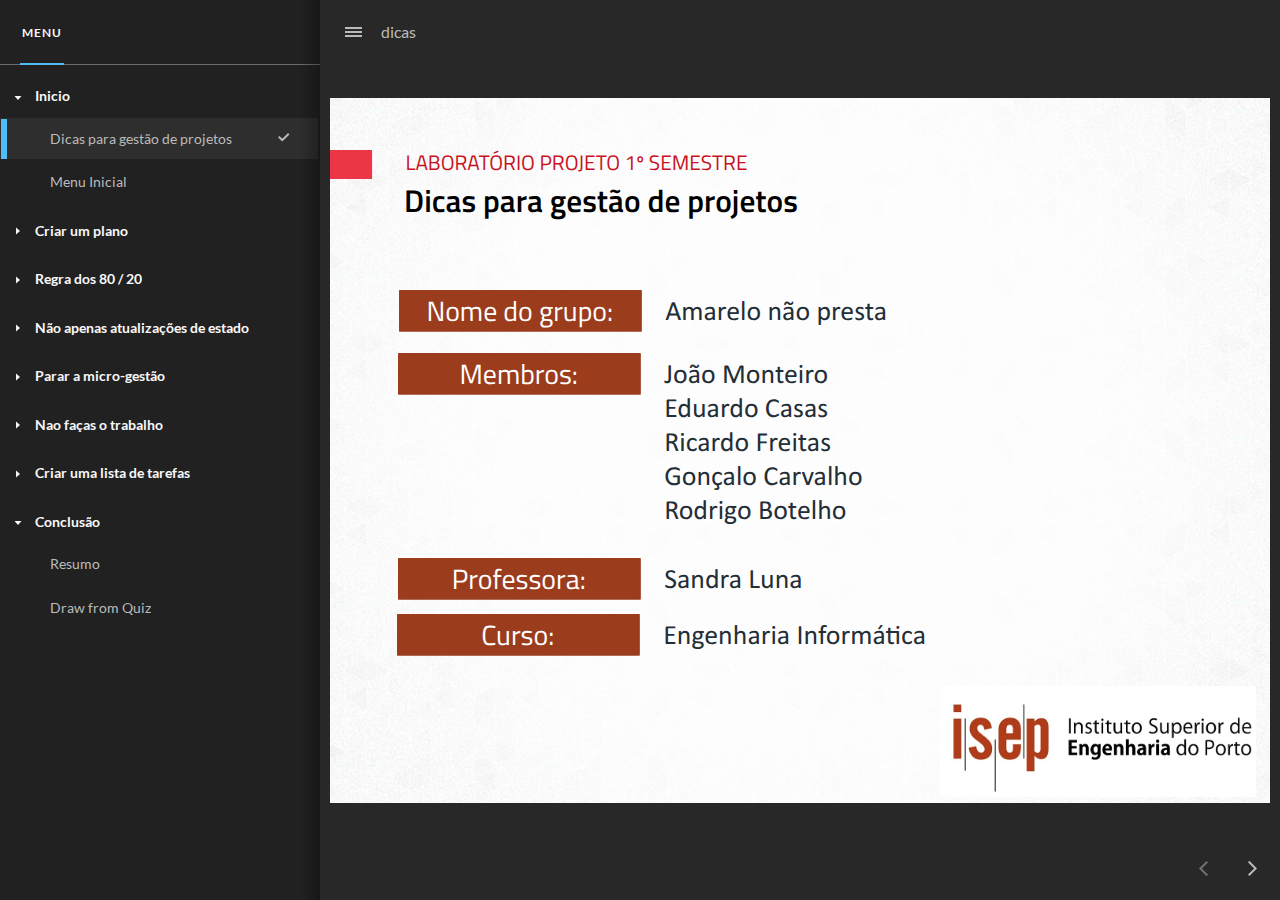
==== dicas/index.html @ 1bcc2f82 "Change dir" ====
﻿<!doctype html>
<html lang="en-US">
<head>
  <meta charset="utf-8">
  <!-- Created using Storyline 360 - http://www.articulate.com  -->
  <!-- version: 3.68.28820.0 -->
  <title>dicas</title>
  <meta http-equiv="x-ua-compatible" content="IE=edge"/>
  <meta name="viewport" content="width=device-width,initial-scale=1,user-scalable=no,shrink-to-fit=no,minimal-ui"/>
  <meta name="apple-mobile-web-app-capable" content="yes"/>
  <style>
    html, body { height: 100%; padding: 0; margin: 0 }
    #app { height: 100%; width: 100%; }
  </style>

  <script>
    window.DS = {};
    window.globals = {
      DATA_PATH_BASE: '',
      HAS_FRAME: true,
      HAS_SLIDE: true,

      lmsPresent: false,
      tinCanPresent: false,
      cmi5Present: false,
      aoSupport: false,
      scale: 'noscale',
      captureRc: false,
      browserSize: 'optimal',
      bgColor: '#282828',
      features: 'AccessibleVideo,FullScreenToggle,InsertSvgPicture,LayerPresentAsDialog,MultipleQuizTracking,QuestionCorrectVariable,UpdatedThemeEditor',
      themeName: 'unified',
      preloaderColor: '#FFFFFF',
      suppressAnalytics: false,
      productChannel: 'stable',
      publishSource: 'storyline',
      aid: 'aid|937a47ec-d680-4dd2-92f3-9caff6035903',
      cid: '84b4ccde-b6e2-4e72-9005-7d053c833c2b',
      playerVersion: '3.68.28820.0',
      publishTimestamp: '2022-10-08T15:47:43.0562556Z',
      maxIosVideoElements: 10,
      connectionSettings: { },

      
      parseParams: function(qs) {
        if (window.globals.parsedParams != null) {
          return window.globals.parsedParams;
        }
        qs = (qs || window.location.search.substr(1)).split('+').join(' ');
        var params = {},
            tokens,
            re = /[?&]?([^=]+)=([^&]*)/g;

        while (tokens = re.exec(qs)) {
          params[decodeURIComponent(tokens[1]).trim()] =
            decodeURIComponent(tokens[2]).trim();
        }
        window.globals.parsedParams = params;
        return params;
      }

    };
  </script>
  <script>
    var isIe11 = ('ActiveXObject' in window || window.MSBlobBuilder != null)
      && window.msCrypto != null && !window.ActiveXObject;
    if (isIe11) {
      window.globals.unsupportedBrowser = true;
      document.write(atob('[base64]'));
    }
  </script>
  
  <script>window.THREE = { };</script>
  
</head>
<body style="background: #282828" class="cs-HTML theme-unified">
  <!-- 360 -->
  <script>!function(e){var i=/iPhone/i,o=/iPod/i,n=/iPad/i,t=/(?=.*\bAndroid\b)(?=.*\bMobile\b)/i,d=/Android/i,s=/(?=.*\bAndroid\b)(?=.*\bSD4930UR\b)/i,b=/(?=.*\bAndroid\b)(?=.*\b(?:KFOT|KFTT|KFJWI|KFJWA|KFSOWI|KFTHWI|KFTHWA|KFAPWI|KFAPWA|KFARWI|KFASWI|KFSAWI|KFSAWA)\b)/i,r=/IEMobile/i,h=/(?=.*\bWindows\b)(?=.*\bARM\b)/i,a=/BlackBerry/i,l=/BB10/i,p=/Opera Mini/i,f=/(CriOS|Chrome)(?=.*\bMobile\b)/i,u=/(?=.*\bFirefox\b)(?=.*\bMobile\b)/i,c=new RegExp("(?:Nexus 7|BNTV250|Kindle Fire|Silk|GT-P1000)","i"),w=function(e,i){return e.test(i)},A=function(e){var A=e||navigator.userAgent,v=A.split("[FBAN");if(void 0!==v[1]&&(A=v[0]),this.apple={phone:w(i,A),ipod:w(o,A),tablet:!w(i,A)&&w(n,A),device:w(i,A)||w(o,A)||w(n,A)},this.amazon={phone:w(s,A),tablet:!w(s,A)&&w(b,A),device:w(s,A)||w(b,A)},this.android={phone:w(s,A)||w(t,A),tablet:!w(s,A)&&!w(t,A)&&(w(b,A)||w(d,A)),device:w(s,A)||w(b,A)||w(t,A)||w(d,A)},this.windows={phone:w(r,A),tablet:w(h,A),device:w(r,A)||w(h,A)},this.other={blackberry:w(a,A),blackberry10:w(l,A),opera:w(p,A),firefox:w(u,A),chrome:w(f,A),device:w(a,A)||w(l,A)||w(p,A)||w(u,A)||w(f,A)},this.seven_inch=w(c,A),this.any=this.apple.device||this.android.device||this.windows.device||this.other.device||this.seven_inch,this.phone=this.apple.phone||this.android.phone||this.windows.phone,this.tablet=this.apple.tablet||this.android.tablet||this.windows.tablet,"undefined"==typeof window)return this},v=function(){var e=new A;return e.Class=A,e};"undefined"!=typeof module&&module.exports&&"undefined"==typeof window?module.exports=A:"undefined"!=typeof module&&module.exports&&"undefined"!=typeof window?module.exports=v():"function"==typeof define&&define.amd?define("isMobile",[],e.isMobile=v()):e.isMobile=v()}(this);
    window.isMobile.apple.tablet = window.isMobile.apple.tablet ||
      (navigator.platform === 'MacIntel' && navigator.maxTouchPoints > 1);
    window.isMobile.apple.device = window.isMobile.apple.device || window.isMobile.apple.tablet;
    window.isMobile.tablet = window.isMobile.tablet || window.isMobile.apple.tablet;
    window.isMobile.any = window.isMobile.any || window.isMobile.apple.tablet;
  </script>

  <div id="focus-sink" tabindex="-1"></div>

  <div id="preso"></div>
  <script>
    (function() {

      var classTypes = [ 'desktop', 'mobile', 'phone', 'tablet' ];

      var addDeviceClasses = function(prefix, testObj) {
        var curr, i;
        for (i = 0; i < classTypes.length; i++) {
          curr = classTypes[i];
          if (testObj[curr]) {
            document.body.classList.add(prefix + curr);
          }
        }
      };

      var params = window.globals.parseParams(),
          isDevicePreview = params.devicepreview === '1',
          isPhoneOverride = params.deviceType === 'phone' || (isDevicePreview && params.phone == '1'),
          isTabletOverride = (params.deviceType === 'tablet' || isDevicePreview) && !isPhoneOverride,
          isMobileOverride = isPhoneOverride || isTabletOverride;

      var deviceView = {
        desktop: !window.isMobile.any && !isMobileOverride,
        mobile: window.isMobile.any || isMobileOverride,
        phone: isPhoneOverride || (window.isMobile.phone && !isTabletOverride),
        tablet: isTabletOverride || window.isMobile.tablet
      };

      window.globals.deviceView = deviceView;
      window.isMobile.desktop = !window.isMobile.any;
      window.isMobile.mobile = window.isMobile.any;

      addDeviceClasses('view-', deviceView);

    })();
  </script>
  
  <script src='story_content/user.js' type=text/javascript></script>
  <div class="slide-loader"></div>

  <script>
    var doc = document, loader = doc.body.querySelector('.slide-loader'); [ 1, 2, 3 ].forEach(function(n) { var d = doc.createElement('div'); d.style.backgroundColor = window.globals.preloaderColor; d.classList.add('mobile-loader-dot'); d.classList.add('dot' + n); loader.appendChild(d); });
  </script>

  <div class="mobile-load-title-overlay" style="display: none">
    <div class="mobile-load-title">dicas</div>
  </div>

  <div class="mobile-chrome-warning"></div>

  
<style>
  .warn-connection-dialog {
    display: none;
    background: transparent;
    pointer-events: none;
    position: fixed;
    left: 0;
    top: 0;
    width: 100%;
    height: 100%;
    z-index: 999;
  }

  .warn-connection-content {
    border-radius: 4px;
    background: white;
    border: 1px solid #E7E7E7;
    color: #333333;
    box-shadow: 0 2px 4px rgba(0, 0, 0, 0.25);
    transition: all 150ms ease-out;
    position: absolute;
    white-space: nowrap;
  }

  .view-phone.is-landscape .warn-connection-content {
    left: 23px;
    bottom: 23px;
  }

  .view-tablet.is-landscape .warn-connection-content {
    left: 50%;
    top: 20px;
    transform: translateX(-50%);
  }

  .is-portrait .warn-connection-content {
    transform: translate(-50%, calc(-100% - 15px));
  }

  .warn-connection-content p {
    display: inline-block;
    margin: 0 8px 0 0;
    line-height: 33px;
    font-size: 11px;
  }

  .warn-connection-content svg {
    position: relative;
    vertical-align: middle;
    margin: 0 2px 2px 8px;
  }

  .view-desktop .warn-connection-content {
    left: 1.5em;
    bottom: 1.5em;
  }

  .view-desktop .warn-connection-content p {
    font-size: 1.1em;
  }

  .is-offline .warn-connection-dialog {
    display: block;
  }

  .is-offline .cs-panel * {
    pointer-events: none !important;
  }

  .is-offline .cs-panel {
    pointer-events: all !important;
  }

  .is-offline #nav-controls * {
    pointer-events: none !important;
  }

  .is-offline #nav-controls {
    pointer-events: all !important;
  }
</style>

<div class="warn-connection-dialog">
  <div class="warn-connection-content">
    <svg width="17" height="15" viewBox="0 0 17 15" xmlns="http://www.w3.org/2000/svg">
      <path fill="#8F0000" stroke="white" d="M16.07,12.98 L15.88,12.23 L9.51,1.21 C8.97,0.26,7.6,0.26,7.06,1.21 L0.69,12.23 C0.15,13.16,0.81,14.36,1.91,14.36 H14.65 C15.47,14.36,16.05,13.7,16.07,12.98 Z"/>
      <path fill="white" stroke="white" d="M8.58,5.5 C8.35,5.28,8.5,5.35,8.21,5.32 C8.09,5.35,7.97,5.49,7.96,5.67 C7.97,5.79,7.98,5.92,7.98,6.04 L7.98,6.04 C7.99,6.17,8,6.31,8.01,6.43 L8.01,6.44 C8.03,6.92,8.06,7.41,8.09,7.9 L8.09,7.9 C8.12,8.39,8.14,8.88,8.17,9.37 C8.17,9.39,8.18,9.42,8.2,9.44 C8.23,9.46,8.25,9.47,8.28,9.47 C8.31,9.47,8.34,9.46,8.35,9.44 C8.37,9.43,8.38,9.4,8.39,9.35 L8.39,9.34 C8.39,9.24,8.4,9.15,8.4,9.05 L8.4,9.05 C8.41,8.96,8.41,8.86,8.42,8.75 C8.43,8.44,8.45,8.12,8.47,7.81 L8.47,7.81 C8.49,7.49,8.51,7.18,8.53,6.87 C8.55,6.46,8.56,6.05,8.59,5.64 L8.6,5.62 C8.6,5.57,8.59,5.53,8.58,5.5 L8.21,5.32 Z"/>
      <circle fill="white" stroke="white" cx="8.3" cy="11.35" r="0.3"/>
    </svg>
    <p>You are offline. Trying to reconnect...</p>
  </div>
</div>

<script>
  (function() {
    window.DS.connection = {
      warningShown: false,
      assets: {},
      loadingAssetGroup: false,
      retryDelay: 500
    };

    // @TODO this is POC code and can be cleaned up a bit more if we move forward
    // with the feature



    // The `window.globals.features` variable must be set in `webpack.dev.config` when testing locally - it is not enough
    // to have it in the data - but it must be set there as well.
    var useConnectionMessages = window.AbortController != null &&
      window.location.protocol != 'file:' &&
      window.globals.features.indexOf('ConnectionMessages') != -1;

    window.DS.connection.useConnectionMessages = useConnectionMessages

    var assetCount = 0;
    var checkLoadedId;
    var connectionSettings = window.globals.connectionSettings;

    if (useConnectionMessages && connectionSettings != null) {
      var contentEl = document.querySelector('.warn-connection-content');
      var messageEl = contentEl.querySelector('p')

      if (connectionSettings.useDarkTheme) {
        contentEl.style.borderColor = '#BABBBA';
        contentEl.style.backgroundColor = '#282828';
        contentEl.style.color = '#FFFFFF';
      }

      if (connectionSettings.message != null) {
        messageEl.textContent = window.decodeURIComponent(connectionSettings.message);
      }
    }

    function checkAssetsReady() {
      for (var i in DS.connection.assets) {
        if (!DS.connection.assets[i].success) {
          return false;
        }
      }
      return true;
    }

    function stopAssetGroup() {
      if (!useConnectionMessages) { return; }

      assetCount = 0;

      DS.connection.oldAssetGroup = DS.connection.assets;
      DS.connection.assets = {};
      DS.connection.loadingAssetGroup = false;
      clearInterval(checkLoadedId);
    }

    function startAssetGroup() {
      if (!useConnectionMessages) { return; }
      var ticks = 0;
      clearInterval(checkLoadedId);
      checkLoadedId = setInterval(function() {
        var loaded = 0;
        if (assetCount === 0 && loaded === 0) {
          clearInterval(checkLoadedId);
          return;
        }

        for (var i in DS.connection.assets) {
          if (DS.connection.assets[i].success) {
            loaded++;
          }
        }

        if (assetCount === loaded && checkAssetsReady()) {
          for (var i in DS.connection.assets) {
            if (DS.connection.assets[i].action) {
              DS.connection.assets[i].action();
            }
          }
          hideWarning();
          stopAssetGroup();
        }
      }, 100)
    }

    function requiredAsset(url, action, retry, type) {
      if (!useConnectionMessages) { return; }
      if (DS.connection.assets[url]) { return; }

      DS.connection.assets[url] = {
        success: false, action: action, retry: retry, type: type
      };
      assetCount = Object.keys(DS.connection.assets).length;
      if (!DS.connection.loadingAssetGroup) {
        startAssetGroup();
      }
      DS.connection.loadingAssetGroup = true;
    }

    function assetLoaded(url) {
      if (!useConnectionMessages) { return; }
      if (DS.connection.assets[url]) {
        DS.connection.assets[url].success = true;
      }
    }

    function assetFailed(url) {
      if (!useConnectionMessages) { return; }
      if (!DS.connection.assets[url]) {
        if (/\.js$/.test(url)) {
          setTimeout(function() {
            if (DS.connection.lastSlideLoaded != null) {
              DS.connection.lastSlideLoaded();
            }
          }, DS.connection.retryDelay);
        }
        return;
      }
      if (!DS.connection.warningShown) { showWarning(); }
      if (DS.connection.assets[url].retry) {
        setTimeout(function() {
          if (!DS.connection.assets[url].success) {
            DS.connection.assets[url].retry()
          }
        }, DS.connection.retryDelay);
      }
    }

    function hideWarning() {
      document.body.classList.remove('is-offline');
      DS.connection.warningShown = false;
    }
    DS.connection.hideWarning = hideWarning

    function showWarning(btn) {
      document.body.classList.add('is-offline')
      DS.connection.warningShown = true;
      updateWarningPosition();
    }

    function updateWarningPosition() {
      if (!DS.connection.warningShown) {
        return;
      }

      var isPortrait = document.body.classList.contains('is-portrait');
      var warningEl = document.querySelector('.warn-connection-content');

      if (isPortrait) {
        var slide = document.querySelector('.primary-slide');
        var slideRect = slide.getBoundingClientRect();

        warningEl.style.top = `${slideRect.top}px`
        warningEl.style.left = `${slideRect.left + slideRect.width / 2}px`
      } else {
        warningEl.style.top = null;
        warningEl.style.left = null;
      }

      window.requestAnimationFrame(updateWarningPosition);
    }

    // these will all be noops if the feature flag isn't set in
    // the data and `window.globals.features`
    DS.connection.requiredAsset = requiredAsset;
    DS.connection.assetLoaded = assetLoaded;
    DS.connection.assetFailed = assetFailed;
    DS.connection.stopAssetGroup = stopAssetGroup;
    DS.connection.startAssetGroup = startAssetGroup;
  })();
</script>


  <script>
    
    if (window.autoSpider && window.vInterfaceObject) {
      document.querySelector('.mobile-load-title-overlay').style.display = 'none';
    }
  </script>

  

  <link rel="stylesheet" href="html5/data/css/output.min.css" data-noprefix/>
</body>
<script src="html5/lib/scripts/bootstrapper.min.js"></script>
</html>
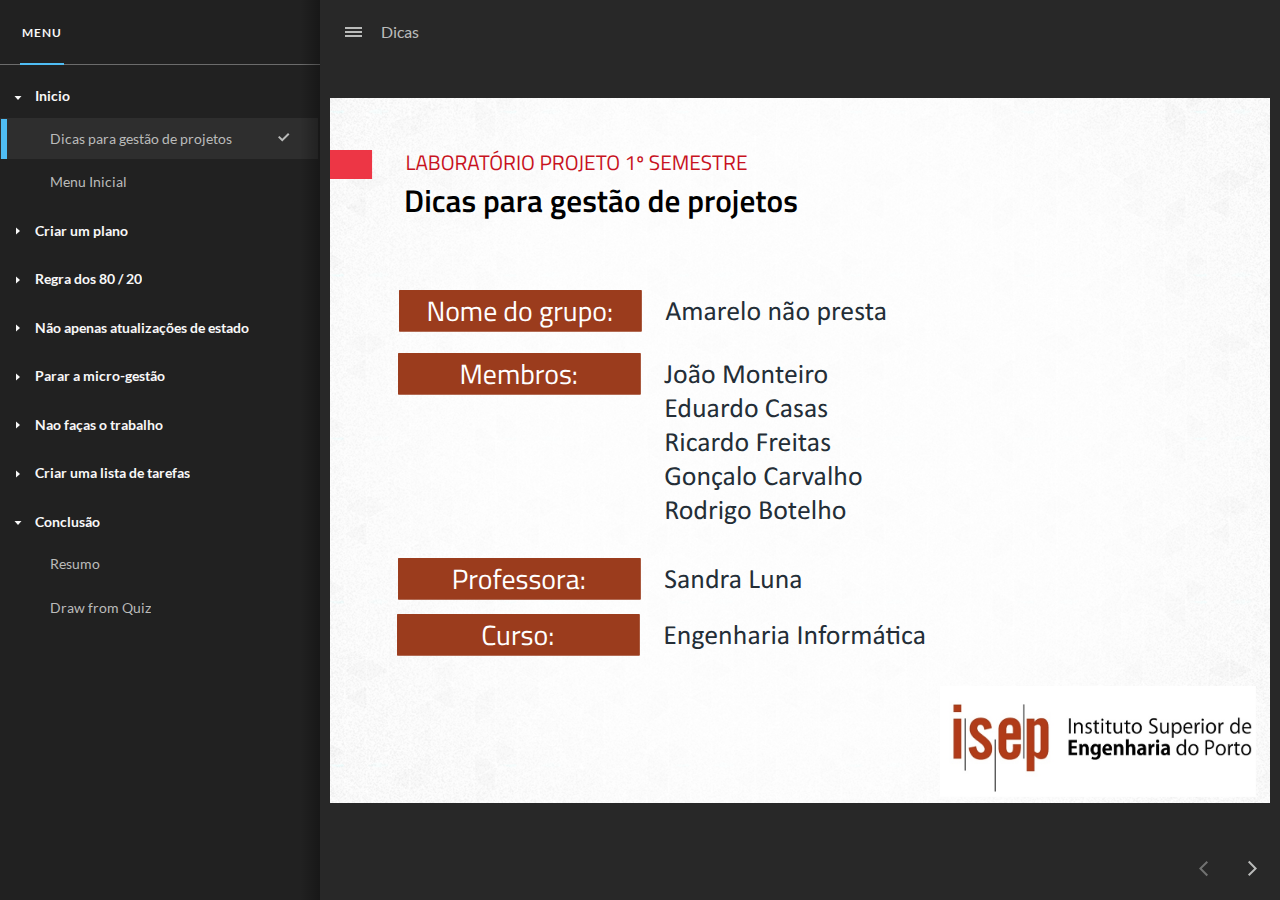
==== commit 83c70bd0: "rename to index" ====
--- a/dicas/index.html
+++ b/dicas/index.html
@@ -4,7 +4,7 @@
   <meta charset="utf-8">
   <!-- Created using Storyline 360 - http://www.articulate.com  -->
   <!-- version: 3.68.28820.0 -->
-  <title>dicas</title>
+  <title>Dicas</title>
   <meta http-equiv="x-ua-compatible" content="IE=edge"/>
   <meta name="viewport" content="width=device-width,initial-scale=1,user-scalable=no,shrink-to-fit=no,minimal-ui"/>
   <meta name="apple-mobile-web-app-capable" content="yes"/>
@@ -37,7 +37,7 @@
       aid: 'aid|937a47ec-d680-4dd2-92f3-9caff6035903',
       cid: '84b4ccde-b6e2-4e72-9005-7d053c833c2b',
       playerVersion: '3.68.28820.0',
-      publishTimestamp: '2022-10-08T15:47:43.0562556Z',
+      publishTimestamp: '2022-10-08T15:54:13.0300785Z',
       maxIosVideoElements: 10,
       connectionSettings: { },
 
@@ -131,7 +131,7 @@
   </script>
 
   <div class="mobile-load-title-overlay" style="display: none">
-    <div class="mobile-load-title">dicas</div>
+    <div class="mobile-load-title">Dicas</div>
   </div>
 
   <div class="mobile-chrome-warning"></div>
--- a/dicas/html5/data/css/output.min.css
+++ b/dicas/html5/data/css/output.min.css
@@ -1,65 +1,65 @@
 @font-face {
-  font-family: 'LatoBold Charset1_ BoldC998D9A6';
+  font-family: 'LatoBold Charset1_ Bold2BBE543E';
   src: url('[data-uri]');
   font-style: normal;
   font-weight: normal;
 }
 @font-face {
-  font-family: 'Lato Charset1_ 6XqAqZ5eDA190F63';
+  font-family: 'Lato Charset1_ 6pyesYZK829349F2';
   src: url('[data-uri]');
   font-style: normal;
   font-weight: normal;
 }
 @font-face {
-  font-family: 'Calibri Charset1_ 6lcND585F8AE8';
+  font-family: 'Calibri Charset1_ 6pnvi4B11C8EA';
   src: url('[data-uri]');
   font-style: normal;
   font-weight: normal;
 }
 @font-face {
-  font-family: 'Titillium Web Charset1_77DF9268';
+  font-family: 'Titillium Web Charset1_70D9E344';
   src: url('[data-uri]');
   font-style: normal;
   font-weight: normal;
 }
 @font-face {
-  font-family: 'Titillium WebBold CBold0BDD27B6';
+  font-family: 'Titillium WebBold CBold5B47662B';
   src: url('[data-uri]');
   font-style: normal;
   font-weight: normal;
 }
 @font-face {
-  font-family: 'Open SansBold CharsBold5162613B';
+  font-family: 'Open SansBold CharsBoldDB65B05C';
   src: url('[data-uri]');
   font-style: normal;
   font-weight: normal;
 }
 @font-face {
-  font-family: 'Open Sans Charset1_ 5w8014B87BE';
+  font-family: 'Open Sans Charset1_ 5ntA821DEB0';
   src: url('[data-uri]');
   font-style: normal;
   font-weight: normal;
 }
 @font-face {
-  font-family: 'Articulate Charset1_ 6a8BACE422';
-  src: url('[data-uri]');
-  font-style: normal;
-  font-weight: normal;
-}
-@font-face {
-  font-family: 'Arial Charset1_ 6G81ORt6D7E2BDE';
+  font-family: 'Articulate Charset1_ 5W45DD8D48';
+  src: url('[data-uri]');
+  font-style: normal;
+  font-weight: normal;
+}
+@font-face {
+  font-family: 'Arial Charset1_ 5YwkhmTE1EE4FB6';
   src: url('[data-uri]');
   font-style: normal;
   font-weight: normal;
 }
 @font-face {
-  font-family: 'ArticulateBold CharBold3C7F8252';
+  font-family: 'ArticulateBold CharBoldBC084CDB';
   src: url('[data-uri]');
   font-style: normal;
   font-weight: normal;
 }
 @font-face {
-  font-family: 'ArticulateItalic ItalicE760B0DD';
+  font-family: 'ArticulateItalic ItalicDD0D99AD';
   src: url('[data-uri]');
   font-style: normal;
   font-weight: normal;
@@ -96,7 +96,7 @@
 }
 @font-face {
   font-family: 'Articulate Charset0_v8MBBDD1F1C';
-  src: url('[data-uri]');
+  src: url('[data-uri]');
   font-style: normal;
   font-weight: normal;
 }
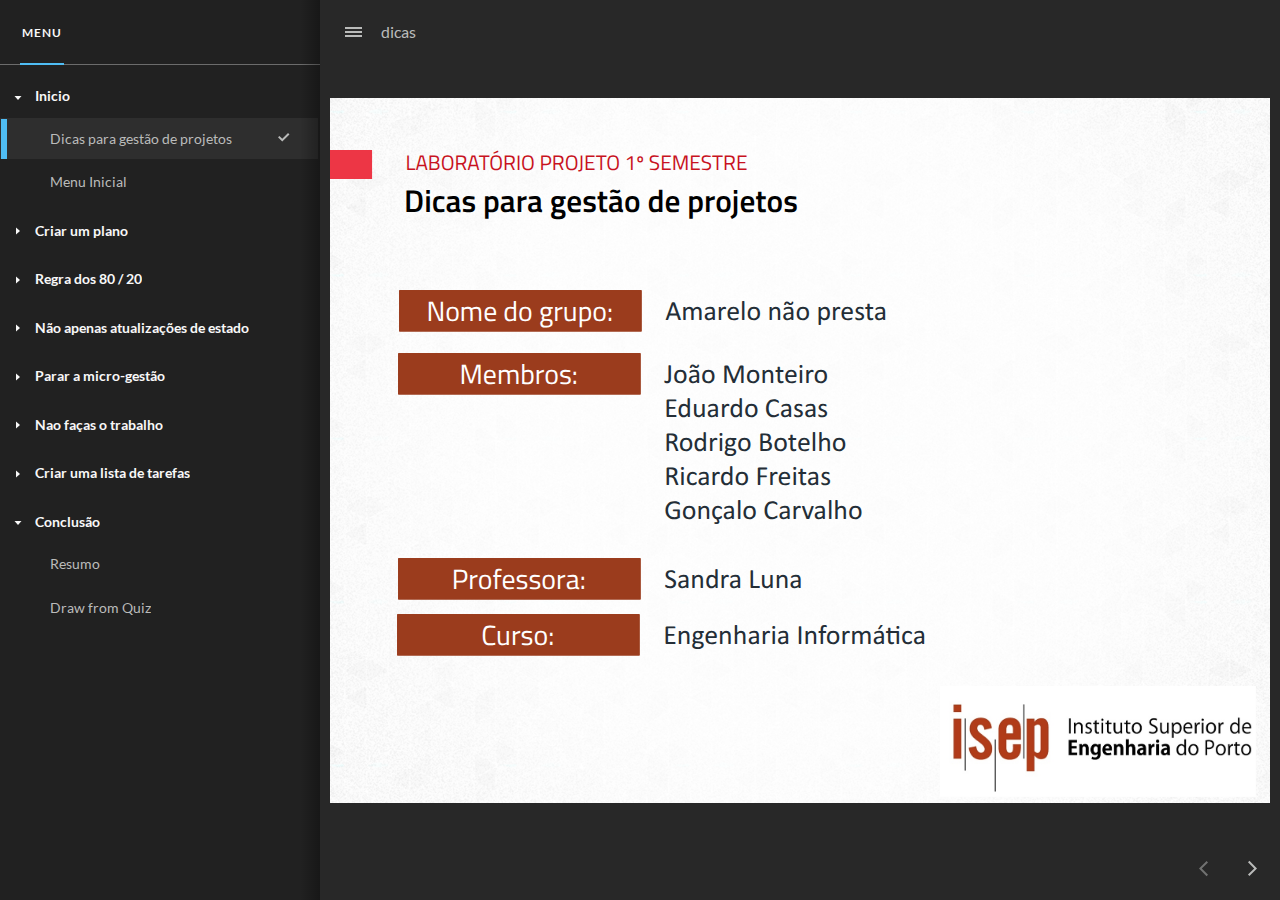
==== commit 494074f1: "Updates" ====
--- a/dicas/index.html
+++ b/dicas/index.html
@@ -4,7 +4,7 @@
   <meta charset="utf-8">
   <!-- Created using Storyline 360 - http://www.articulate.com  -->
   <!-- version: 3.68.28820.0 -->
-  <title>Dicas</title>
+  <title>dicas</title>
   <meta http-equiv="x-ua-compatible" content="IE=edge"/>
   <meta name="viewport" content="width=device-width,initial-scale=1,user-scalable=no,shrink-to-fit=no,minimal-ui"/>
   <meta name="apple-mobile-web-app-capable" content="yes"/>
@@ -37,7 +37,7 @@
       aid: 'aid|937a47ec-d680-4dd2-92f3-9caff6035903',
       cid: '84b4ccde-b6e2-4e72-9005-7d053c833c2b',
       playerVersion: '3.68.28820.0',
-      publishTimestamp: '2022-10-08T15:54:13.0300785Z',
+      publishTimestamp: '2022-10-09T18:59:30.7391270Z',
       maxIosVideoElements: 10,
       connectionSettings: { },
 
@@ -131,7 +131,7 @@
   </script>
 
   <div class="mobile-load-title-overlay" style="display: none">
-    <div class="mobile-load-title">Dicas</div>
+    <div class="mobile-load-title">dicas</div>
   </div>
 
   <div class="mobile-chrome-warning"></div>
--- a/dicas/html5/data/css/output.min.css
+++ b/dicas/html5/data/css/output.min.css
@@ -1,65 +1,65 @@
 @font-face {
-  font-family: 'LatoBold Charset1_ Bold2BBE543E';
+  font-family: 'LatoBold Charset1_ Bold56F0DAD9';
   src: url('[data-uri]');
   font-style: normal;
   font-weight: normal;
 }
 @font-face {
-  font-family: 'Lato Charset1_ 6pyesYZK829349F2';
+  font-family: 'Lato Charset1_ 6WXd4eJC00428664';
   src: url('[data-uri]');
   font-style: normal;
   font-weight: normal;
 }
 @font-face {
-  font-family: 'Calibri Charset1_ 6pnvi4B11C8EA';
+  font-family: 'Calibri Charset1_ 65TsE0E9D447B';
   src: url('[data-uri]');
   font-style: normal;
   font-weight: normal;
 }
 @font-face {
-  font-family: 'Titillium Web Charset1_70D9E344';
+  font-family: 'Titillium Web Charset1_FD6B8198';
   src: url('[data-uri]');
   font-style: normal;
   font-weight: normal;
 }
 @font-face {
-  font-family: 'Titillium WebBold CBold5B47662B';
+  font-family: 'Titillium WebBold CBoldC0521DC3';
   src: url('[data-uri]');
   font-style: normal;
   font-weight: normal;
 }
 @font-face {
-  font-family: 'Open SansBold CharsBoldDB65B05C';
+  font-family: 'Open SansBold CharsBoldD3288348';
   src: url('[data-uri]');
   font-style: normal;
   font-weight: normal;
 }
 @font-face {
-  font-family: 'Open Sans Charset1_ 5ntA821DEB0';
-  src: url('[data-uri]');
-  font-style: normal;
-  font-weight: normal;
-}
-@font-face {
-  font-family: 'Articulate Charset1_ 5W45DD8D48';
-  src: url('[data-uri]');
-  font-style: normal;
-  font-weight: normal;
-}
-@font-face {
-  font-family: 'Arial Charset1_ 5YwkhmTE1EE4FB6';
+  font-family: 'Open Sans Charset1_ 6cU16416BBE';
+  src: url('[data-uri]');
+  font-style: normal;
+  font-weight: normal;
+}
+@font-face {
+  font-family: 'Articulate Charset1_ 5z554A7E1C';
+  src: url('[data-uri]');
+  font-style: normal;
+  font-weight: normal;
+}
+@font-face {
+  font-family: 'Arial Charset1_ 6WNHQCt9839DC65';
   src: url('[data-uri]');
   font-style: normal;
   font-weight: normal;
 }
 @font-face {
-  font-family: 'ArticulateBold CharBoldBC084CDB';
+  font-family: 'ArticulateBold CharBold1B0BEB82';
   src: url('[data-uri]');
   font-style: normal;
   font-weight: normal;
 }
 @font-face {
-  font-family: 'ArticulateItalic ItalicDD0D99AD';
+  font-family: 'ArticulateItalic Italic10B40840';
   src: url('[data-uri]');
   font-style: normal;
   font-weight: normal;
@@ -84,7 +84,7 @@
 }
 @font-face {
   font-family: 'Open Sans Charset0_v9TY33EDE6F2';
-  src: url('[data-uri]');
+  src: url('[data-uri]');
   font-style: normal;
   font-weight: normal;
 }
@@ -96,7 +96,7 @@
 }
 @font-face {
   font-family: 'Articulate Charset0_v8MBBDD1F1C';
-  src: url('[data-uri]');
+  src: url('[data-uri]');
   font-style: normal;
   font-weight: normal;
 }
